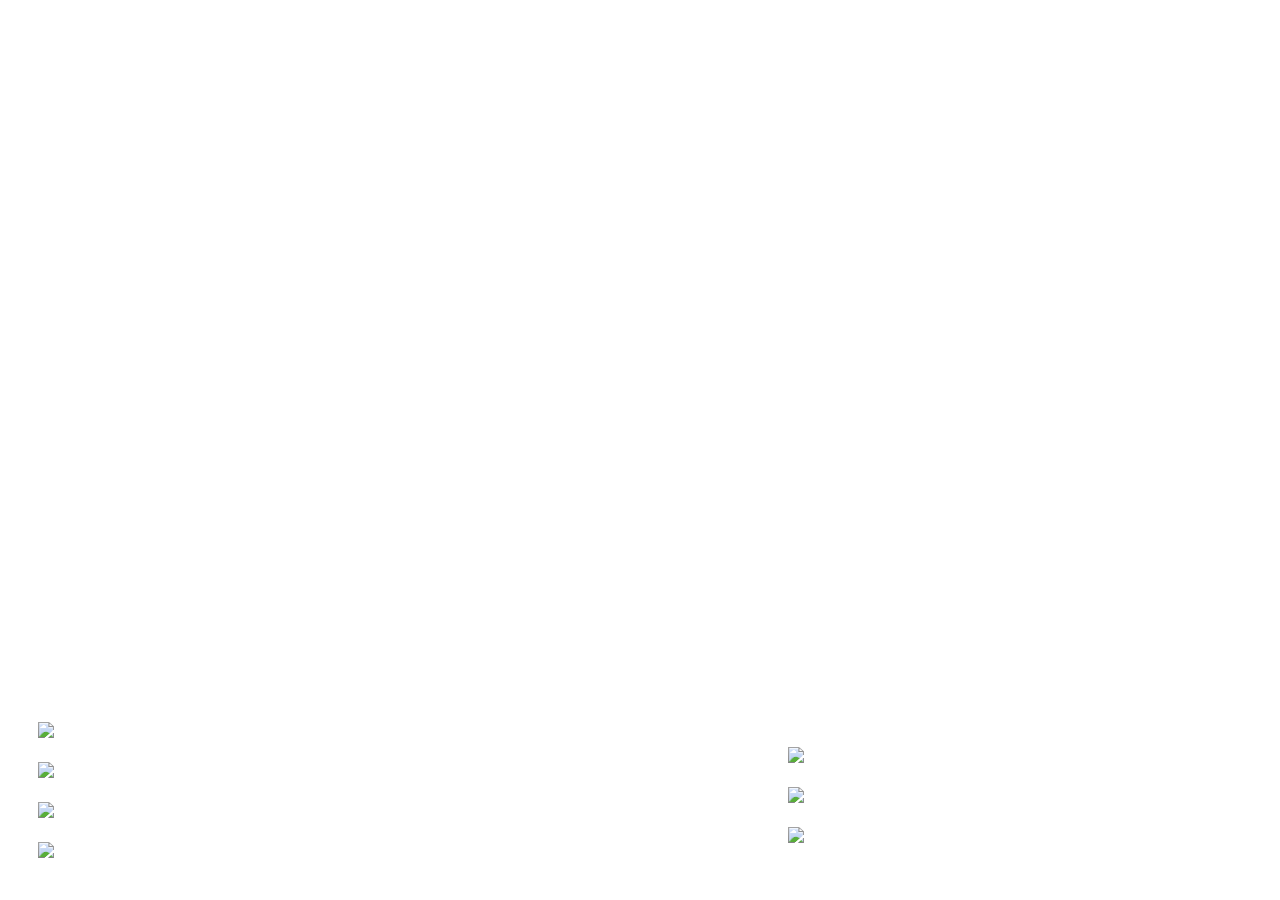
==== index.html @ 78a95c44 "." ====
<!DOCTYPE html>
<html>
<head>
	<title>APRENDE A CUIDARTE</title>
	<link rel="stylesheet" type="text/css" href="style.css"/>
	<link href="https://fonts.googleapis.com/css?family=Quicksand&display=swap" rel="stylesheet">
	<link rel="stylesheet" href="https://cdnjs.cloudflare.com/ajax/libs/font-awesome/4.7.0/css/font-awesome.min.css">
	<link href="https://fonts.googleapis.com/css?family=Montserrat&display=swap" rel="stylesheet"/>
</head>	
<body background="fondo4.PNG">

	<div>
		<header>
  			<!-- The navigation menu -->
  				<div class="menu">
      				<a href="#home"><strong>PROBA NUESTRAS RECETAS</strong></a>
    				<div class="submenu">
      					<a href="about"> <strong>REGISTRATE</strong></a>
    				</div>
    			<div class="submenu">
      				<button class="submenubtn"><strong>PARA HACER EN CASA</strong><i class="fa fa-caret-down"></i></button>
      				<div class="submenu-contenido">
          				<a href="Desayuno.html">DESAYUNO / MERIENDA</a></li>
          				<a href="Cena.html">ALMUERZO</a></li>
          				<a href="Colaciones.html">COLACIONES</a></li>
          				<a href="Cena.html">CENA</a></li>  
      				</div> 
    			</div>
    			<div>
      				<a href="#CONTACTO"><strong>CONTACTO</strong></a>
    			</div>
   			 	</div>
		</header>
	</div>
	<br>
	<br>
	<br>
	<br>
	<br>
	<br>
	<br>
	<br>
	<div class="parrafos1">	
		<p class="parrafo11"><em><b>Una alimentación saludable es aquella que satisface las necesidades nutricionales y fisiológicas con el fin de asegurar un correcto crecimiento y desarrollo. Debe ser equilibrada, adecuada según los requerimientos y sensorialmente satisfactoria.</b></em>
		</p>	
	</div>
	<br>
	<footer id="CONTACTO">
		<div class="divpie1">
			<img src="gmail.PNG" alt="icono de gmail" width="30" height="30"> aprendeacuidarte@gmail.com
			<br>
			<br>

			<img src="whatsapp.PNG" alt="icono de whatsapp" width="30" height="30"> 11-2233-4455
			<br>
			<br>
			<img src="facebook.PNG" alt="icono de facebook" width="30" height="30"> APRENDEACUIDARTE
			<br>
			<br>
			<img src="instagram.PNG" alt="icono de instagram" width="30" height="30"> @aprende.ok

		</div>
		<div class="divpie2">
			<br>
			<br>
			<img src="visa.PNG" alt="icono de instagram" width="40" height="40"> 
			<br>
			<br>
			<img src="mastercard.PNG" alt="icono de instagram" width="40" height="40"> 
			<br>
			<br>
			<img src="paypal.PNG" alt="icono de instagram" width="40" height="40"> 
		</div>
	</footer>

</body>
</html>
---- style.css ----
.parrafos1 {
	color: white;
	font-size: 25px;
	letter-spacing: 3px;
	line-height: : 15px;	
  width: 700px;
  height: 400px;
  margin: 0px 0px 0px 50px;
  padding left: 50px;
  font-family: 'Montserrat', sans-serif;
}
 

header { 
	font-family: 'Montserrat', sans-serif;
	text-align: center;	
  margin: 50px 0px 0px 15px;
}


.registrate {
  width: 300px; 
  padding: 40px 0px 15px 25px;
  font-family: 'Indie Flower', cursive;
  font-size: 20px;
  color: black; 
}

.registrate:hover {
	background-color: #34C20C;
}
/* The navigation menu */
.menu {
  overflow: hidden;
  width: 1000px;	
}

/* Navigation links */
.menu a {
  float: left;
  font-size: 18px;
  color: white;
  text-align: center;
  padding: 14px 16px;
  text-decoration: none;
  font-family: 'Montserrat', sans-serif;
}

/* The subnavigation menu */
.submenu {
  float: left;
  overflow: hidden;
}

/* Subnav button */
.submenubtn {
  font-size: 16px;
  border: none;
  outline: none;
  color: white;
  padding: 14px 16px;
  background-color: inherit;
  font-family: 'Montserrat', sans-serif;
  margin: 0;
}

/* Add a red background color to navigation links on hover */
.menu a:hover, .submenu:hover .submenubtn { 
  color: #CD712D;
}

/* Style the subnav content - positioned absolute */
.submenu-contenido {
  display: none;
  position: absolute;
  width: 13%;
  z-index: 1;
}

/* Style the subnav links */
.submenu-contenido a {
  float: none;
  color: black;
  text-decoration: none;
  display: block;
  text-align: left;
  padding: 12px 16px;
}
.lista {
  clear:left;
  list-style: none;
  text-decoration: none;
  margin: 0px;
  padding: 0px;
}


/* Add a grey background color on hover */
.submenu-contenido a:hover {
  color: #CD712D;
}

/* When you move the mouse over the subnav container, open the subnav content */
.submenu:hover .submenu-contenido {
  display: block;
}

.tittabla {
	font-family: 'Quicksand', sans-serif;
	text-align: center;
	background-color: #BEFEAC;
}

footer {
	margin-top: 20px;
	margin-bottom: 0px;
	padding-bottom: 15px;

}

.divpie1 {
	
	font-family: 'Quicksand', sans-serif;
	color: white;
	width: 750px;
	float: left;
  margin-left: 30px;
	margin-top: 15px;
}


.divpie2 {
	
	font-family: 'Quicksand', sans-serif;
	color: white;
}

.pie {
	font-family: 'Quicksand', sans-serif;
}

.divdes {
  width: 650px;
  display: flex;
  flex-direction: column;
  color: white;
  font-family: 'Montserrat', sans-serif;
  margin-top: 50px;
  text-align: justify;
}

.divdes1 {
  width: 900px;
  height: 700px;
  float: left;
}

.volver {
  float:right;
  color: white;
  font-family: 'Montserrat', sans-serif;
  font-size: 16px;
  margin-right: 100px;
  margin-top: 25px;
}

.volver a:hover {
  color: #CD712D;
}

.divcena {
  width: 800px;
  display: flex;
  flex-direction: column;
  font-family: 'Montserrat', sans-serif;
  color: #934105;
  text-align: justify;

}

.divcena1 {
  width: 350px;
  height: 700px;
  float: left;
}
.divcol {
  display:flex;
  flex-direction: row;
  justify-content: space-around;
  width: 1500px;
}

.divcol1 {
  width: 300px;
  margin-top: 100px;
  font-family: 'Montserrat', sans-serif;
  color: #934105;
  text-align: justify;
}

.divcol2 {
  width: 300px

}
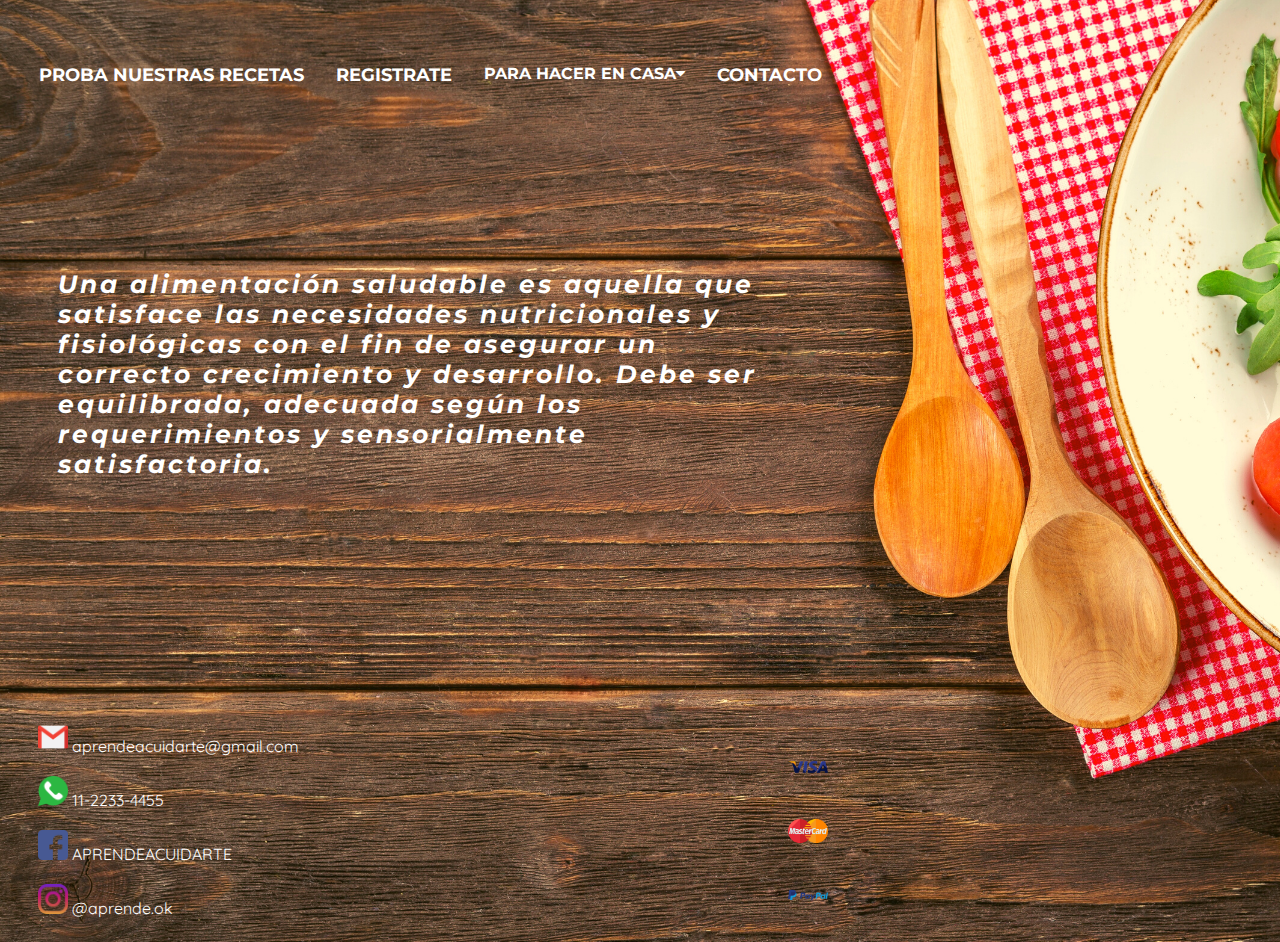
==== commit 596f3152: "nuevo" ====
--- a/index.html
+++ b/index.html
@@ -7,7 +7,7 @@
 	<link rel="stylesheet" href="https://cdnjs.cloudflare.com/ajax/libs/font-awesome/4.7.0/css/font-awesome.min.css">
 	<link href="https://fonts.googleapis.com/css?family=Montserrat&display=swap" rel="stylesheet"/>
 </head>	
-<body background="fondo4.PNG">
+<body background="fondo4.png">
 
 	<div>
 		<header>
@@ -47,29 +47,29 @@
 	<br>
 	<footer id="CONTACTO">
 		<div class="divpie1">
-			<img src="gmail.PNG" alt="icono de gmail" width="30" height="30"> aprendeacuidarte@gmail.com
+			<img src="gmail.png" alt="icono de gmail" width="30" height="30"> aprendeacuidarte@gmail.com
 			<br>
 			<br>
 
-			<img src="whatsapp.PNG" alt="icono de whatsapp" width="30" height="30"> 11-2233-4455
+			<img src="whatsapp.png" alt="icono de whatsapp" width="30" height="30"> 11-2233-4455
 			<br>
 			<br>
-			<img src="facebook.PNG" alt="icono de facebook" width="30" height="30"> APRENDEACUIDARTE
+			<img src="facebook.png" alt="icono de facebook" width="30" height="30"> APRENDEACUIDARTE
 			<br>
 			<br>
-			<img src="instagram.PNG" alt="icono de instagram" width="30" height="30"> @aprende.ok
+			<img src="instagram.png" alt="icono de instagram" width="30" height="30"> @aprende.ok
 
 		</div>
 		<div class="divpie2">
 			<br>
 			<br>
-			<img src="visa.PNG" alt="icono de instagram" width="40" height="40"> 
+			<img src="visa.png" alt="icono de instagram" width="40" height="40"> 
 			<br>
 			<br>
-			<img src="mastercard.PNG" alt="icono de instagram" width="40" height="40"> 
+			<img src="mastercard.png" alt="icono de instagram" width="40" height="40"> 
 			<br>
 			<br>
-			<img src="paypal.PNG" alt="icono de instagram" width="40" height="40"> 
+			<img src="paypal.png" alt="icono de instagram" width="40" height="40"> 
 		</div>
 	</footer>
 
